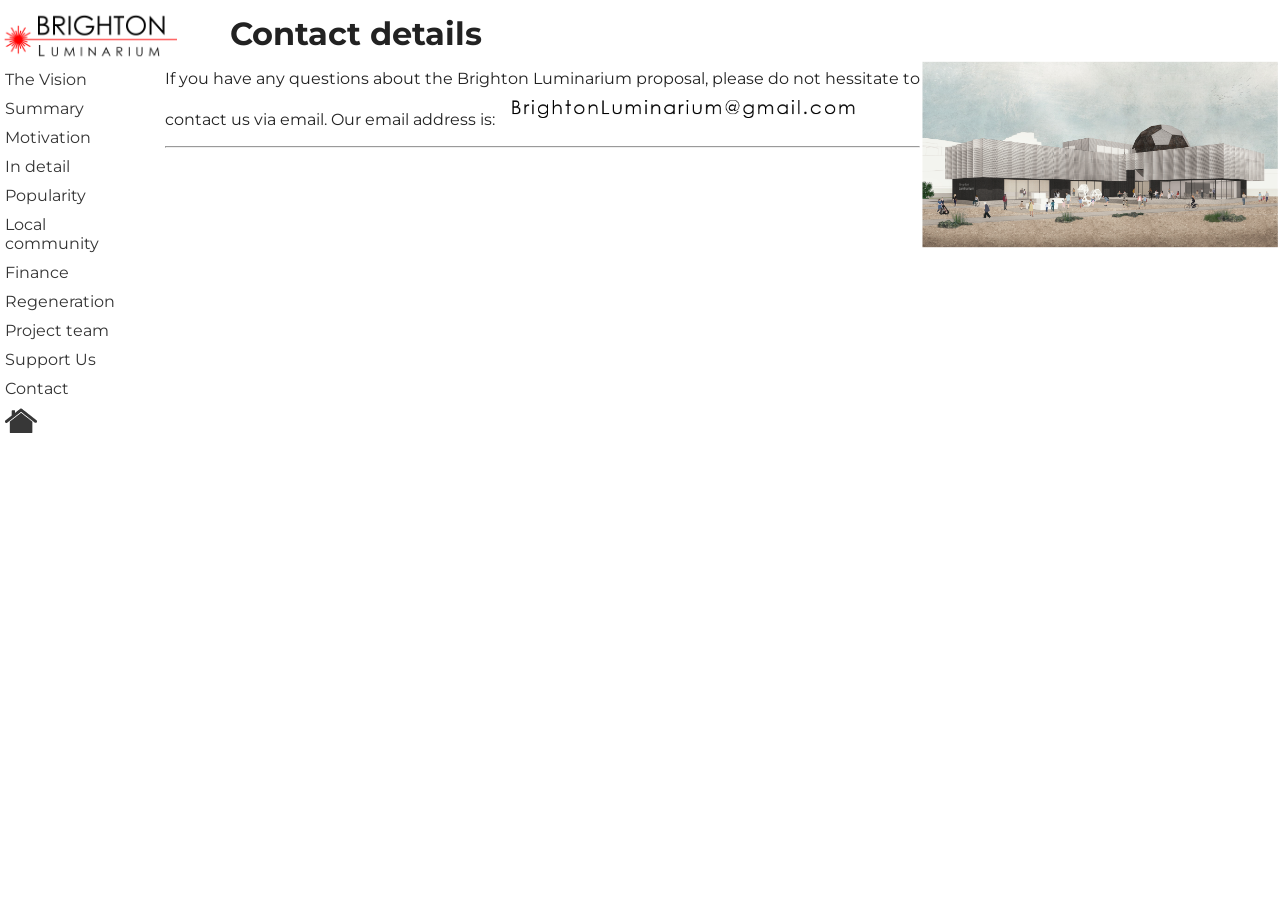
==== contact.html @ 72cdd4aa "Create contact.html" ====
<!DOCTYPE html>
<html lang="en">
<head>

  <!-- Basic Page Needs
  –––––––––––––––––––––––––––––––––––––––––––––––––– -->
  <meta charset="utf-8">
  <title>Brighton Luminarium: Contact details</title>
  <meta name="description" content="">
  <meta name="author" content="">

  <!-- Mobile Specific Metas
  –––––––––––––––––––––––––––––––––––––––––––––––––– -->
  <meta name="viewport" content="width=device-width, initial-scale=1">

<link rel="stylesheet" href="css/common.css">
</head>
  
<body>

<div class="leftmenubar" id="theleftmenubar">
  <script id="leftmenu" src="leftmenu.js"></script>
</div> 

<script>
function myFunction() {
  var x = document.getElementById("theleftmenubar");
  if (x.className === "leftmenubar") {
    x.className += " responsive";
  } else {
    x.className = "leftmenubar";
  }
}
</script>
      
 <div class="content">
      <h2>Contact details</h2>
      
    <img src="images/Luminarium_sm.png" width="360px" align="right">
      
      <p>If you have any questions about the Brighton Luminarium proposal, please do not hessitate to contact us via email.  Our email address is:&nbsp;
   <img src="images/eaddress.png" width="360px"></p>
      
  <hr>

</div>
  

</body>
</html>
---- css/common.css ----
html, body {
  margin:0;
  padding:0;
  font-family: Arial, Helvetica, sans-serif;
  font-family: 'Montserrat', sans-serif;
  color:#222222;
}

.title {
  font-family: Arial, Helvetica, sans-serif;
  font-family: 'Montserrat', sans-serif;
  font-size: 4.0em;
  color:#ffffff;
}


.subtitle {
  font-family: Arial, Helvetica, sans-serif;
  font-family: 'Montserrat', sans-serif;
  font-size: 2.5em;
  color:#ffffff;
}

.tablecaption {
  font-family: Arial, Helvetica, sans-serif;
  font-family: 'Montserrat', sans-serif;
  font-size: 0.8em;
  font-style: italic;
  color:#555555;
  text-align: center;
  float: center;
  width: 80%;
  margin: auto;
  margin-bottom: 8px;
  margin-left: auto; 
  margin-right: auto;
}



.BLimgs {
  border: 4px solid #cccccc;
  margin: 20px 20px 20px 100px;
  
  text-align: center;
  float: center;
  margin: auto;
  margin-left: auto; 
  margin-right: auto;
  
}

.decorimage {
  float: right; 
}


h1 {
  font-family: Arial, Helvetica, sans-serif;
  font-family: 'Montserrat', sans-serif;
  font-size: 3.0em;
  margin-top: 0.2em;
  margin-bottom: 0.2em;
  margin-left: 20px;
  text-align: left;
}


h2 {
  font-family: Arial, Helvetica, sans-serif;
  font-family: 'Montserrat', sans-serif;
  font-size: 2.0em;
  margin-top: 0.2em;
  margin-bottom: 0.2em;
  margin-left: 10px;
  text-align: left;
}

.sidenav {
  position: sticky;
  position: -webkit-sticky;
  top:0;
  font-size: 1em;
  font-weight: bold;
}


.introvid {
  opacity:75%;
  /* width: 100vw; */
  width: auto;
  height: 66vh;
  object-fit: cover;
  padding: 0px;
}


.title_container {
  background-color: #000;
  padding: 0px;
  display: flex;
  justify-content: center;
  align-items: center;
  height: 66vh;
}

.video_wrapper {
  background-color: #000;
  padding: 0px;
  display: flex;
  justify-content: center;
  align-items: center;
}

.video_title_container {
  position:absolute;
}


.image_overlay {
  opacity:40%;
  width: auto;
  /* width: 100vw; */
  height: 66vh;
  object-fit: cover;
  padding: 0px;
}



.wrapper {
    display: flex;
    width: 100%;
}


.social {
  height: 40px;
  padding: 5px;
  opacity: 0.5;
  display: inline-block;
}

.social:hover {
  opacity: 1.0;
}



.photo:hover{
  color: #424242;
  -webkit-transition: all .3s ease-in;
  -moz-transition: all .3s ease-in;
  -ms-transition: all .3s ease-in;
  -o-transition: all .3s ease-in;
  transition: all .3s ease-in;
  opacity: 1;
  transform: scale(2);
  -ms-transform: scale(2); /* IE 9 */
  -webkit-transform: scale(2); /* Safari and Chrome */

}



.content {
  font-family: 'Montserrat', sans-serif;
  margin-left: 165px;
  position: relative;
  top: 8px;
  text-align: left;
  align: left;
  margin-top: 0px;
}

.frontpageformatfiddle {
  margin-top: 0px;
}

.menuicon {
  position: relative;
  z-index: 9;
  top: 0px;
  text-align: left;
  line-height: 15px;
  margin-left: -40px;
}

.menuitems {
  width: 140px;
  background-color: #ffffff;
  opacity:  1.0;
  z-index: 9;
  align: left;
  text-align: left;
}

.menuitems a:hover {
  background-color: #ddddff;
  color: black;
}

.leftmenubar {
  position: relative;
  background-color: #ffffff;
  width: 230px;
  height: 50px;
  opacity:  1.0;
  z-index: 9;
  float: left;
}

.leftmenubar a {
  float: none;
  display: block;
  text-decoration: none;
  padding: 5px 5px;
  color: #333333;
  font-size: 1.0em;
  opacity: 1.0;
}


.leftmenubar a.active {
  background-color: #ffffff;
  color: white;
}


@media screen and (max-width: 800px) {
  
  h1 {
    margin-top: 25px;
    margin-right: 40px;
    text-align: right;
}
  
  h2 {
    margin-right: 40px;
    text-align: right;
}
  
.menuicon {
  margin-left: 0px;
  margin-top: -10px;
}
  
  .leftmenubar { width: 260px; }
  
  .leftmenubar a {
    display: none;
    float: none;
    opacity: 1.0;
  }
  
  .leftmenubar a.icon {
    display: block;
    top: 0px;
    text-color: black;
  }
  
  .content {
    margin-left: 5px;
    margin-top: 15px;
  }

}



@media screen and (max-width: 600px) {  
  .decorimage {
    float: none;
    align: center;
    margin-left: auto;
    margin-right: auto;
    display: block;
  }
}



@media screen and (max-width: 800px) {
    
  .leftmenubar.responsive {
     position: relative;
  }
  
  .leftmenubar.responsive a {
    float: none;
    display: block;
    opacity: 1.0;
  }
}
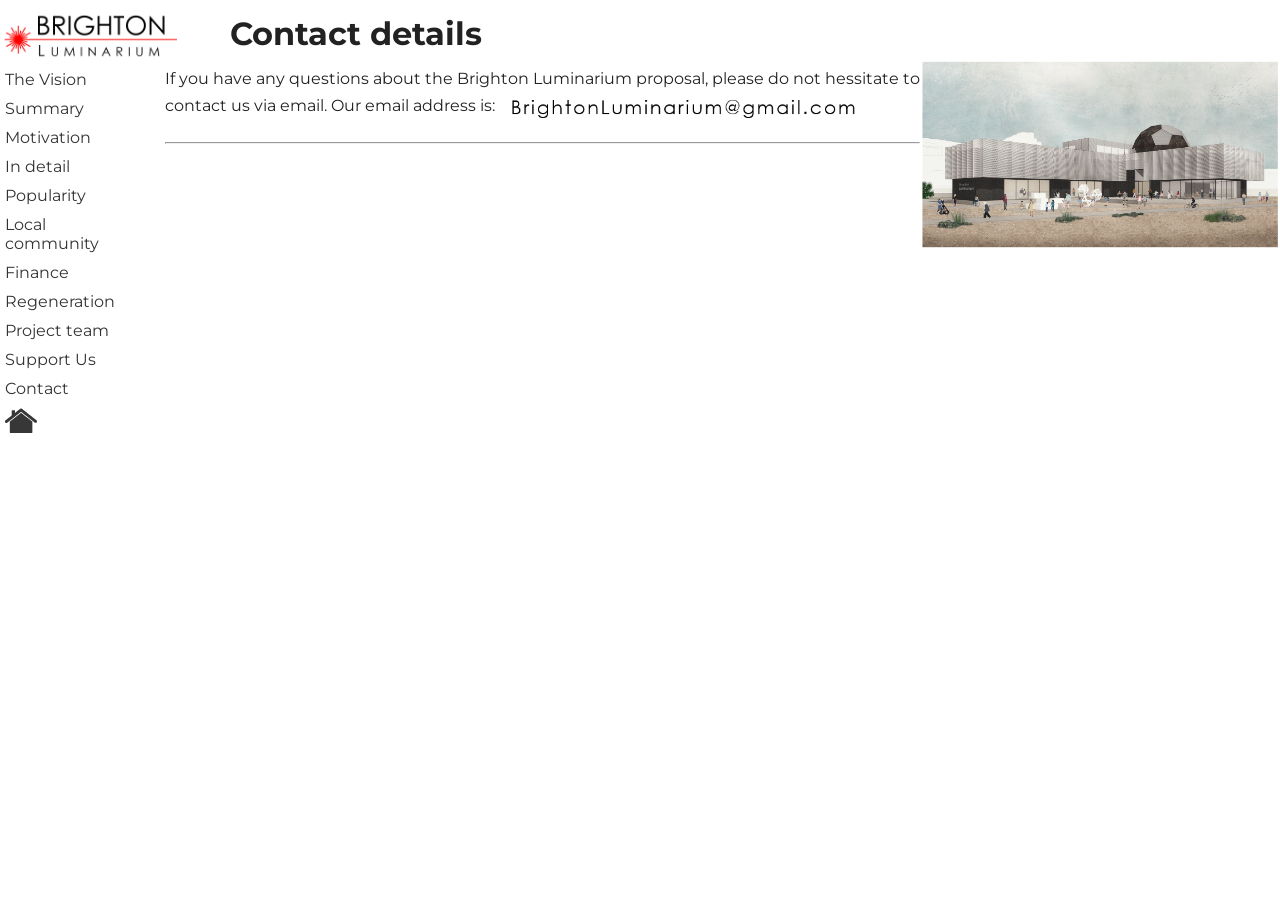
==== commit 29ca69b5: "Update contact.html" ====
--- a/contact.html
+++ b/contact.html
@@ -39,7 +39,7 @@
     <img src="images/Luminarium_sm.png" width="360px" align="right">
       
       <p>If you have any questions about the Brighton Luminarium proposal, please do not hessitate to contact us via email.  Our email address is:&nbsp;
-   <img src="images/eaddress.png" width="360px"></p>
+   <img src="images/eaddress.png" width="360px" style="vertical-align:middle"></p>
       
   <hr>
 
--- a/css/common.css
+++ b/css/common.css
@@ -230,15 +230,11 @@
 
 @media screen and (max-width: 800px) {
   
-  h1 {
-    margin-top: 25px;
+
+  
+  h1, h2 {
     margin-right: 40px;
-    text-align: right;
-}
-  
-  h2 {
-    margin-right: 40px;
-    text-align: right;
+    text-align: center;
 }
   
 .menuicon {
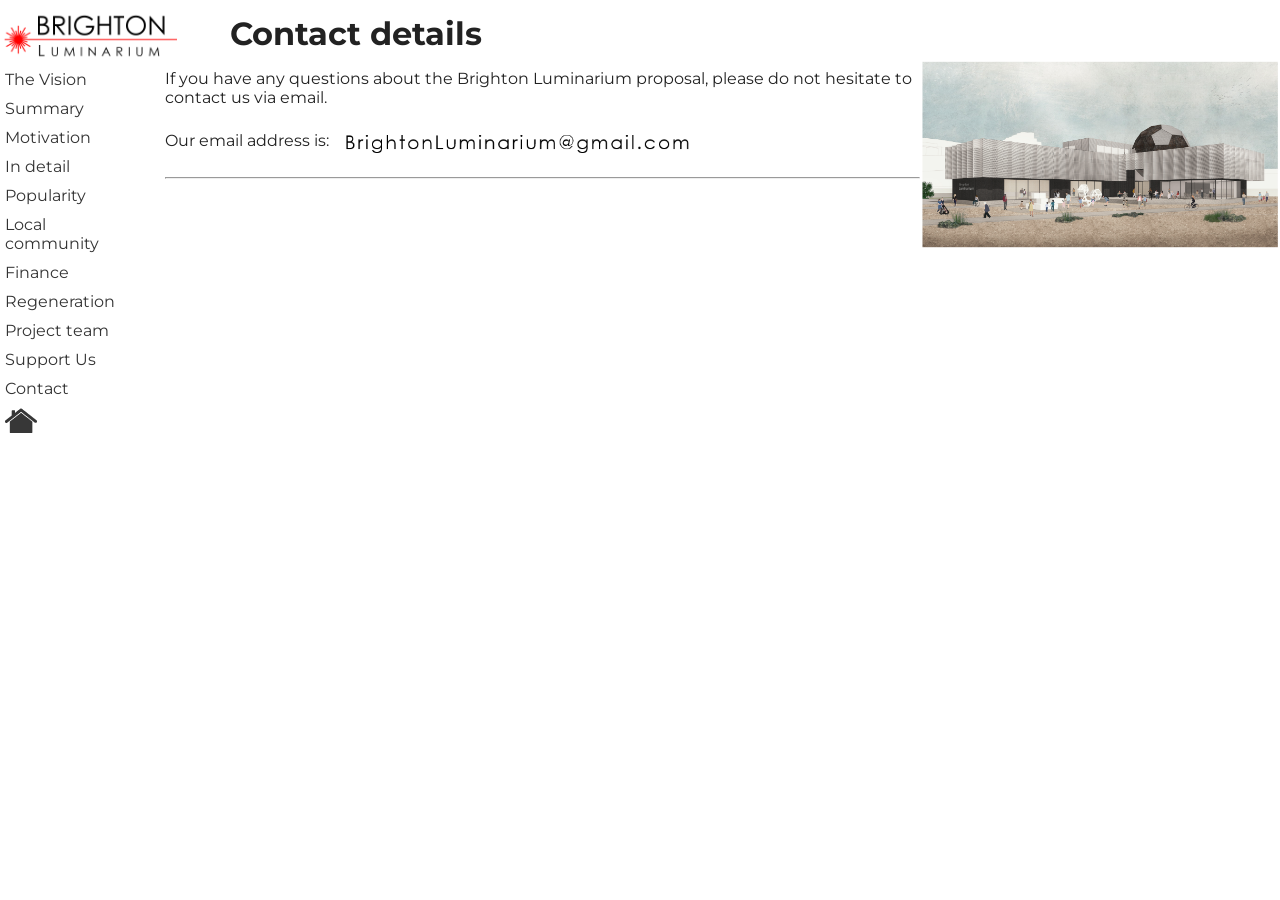
==== commit 00141d93: "Update contact.html" ====
--- a/contact.html
+++ b/contact.html
@@ -36,10 +36,10 @@
  <div class="content">
       <h2>Contact details</h2>
       
-    <img src="images/Luminarium_sm.png" width="360px" align="right">
+    <img class="decorimage" src="images/Luminarium_sm.png" width="360px" align="right">
       
-      <p>If you have any questions about the Brighton Luminarium proposal, please do not hessitate to contact us via email.  Our email address is:&nbsp;
-   <img src="images/eaddress.png" width="360px" style="vertical-align:middle"></p>
+      <p>If you have any questions about the Brighton Luminarium proposal, please do not hesitate to contact us via email. </p>
+     <p>Our email address is:&nbsp; <img src="images/eaddress.png" width="360px" style="vertical-align:middle"></p>
       
   <hr>
 
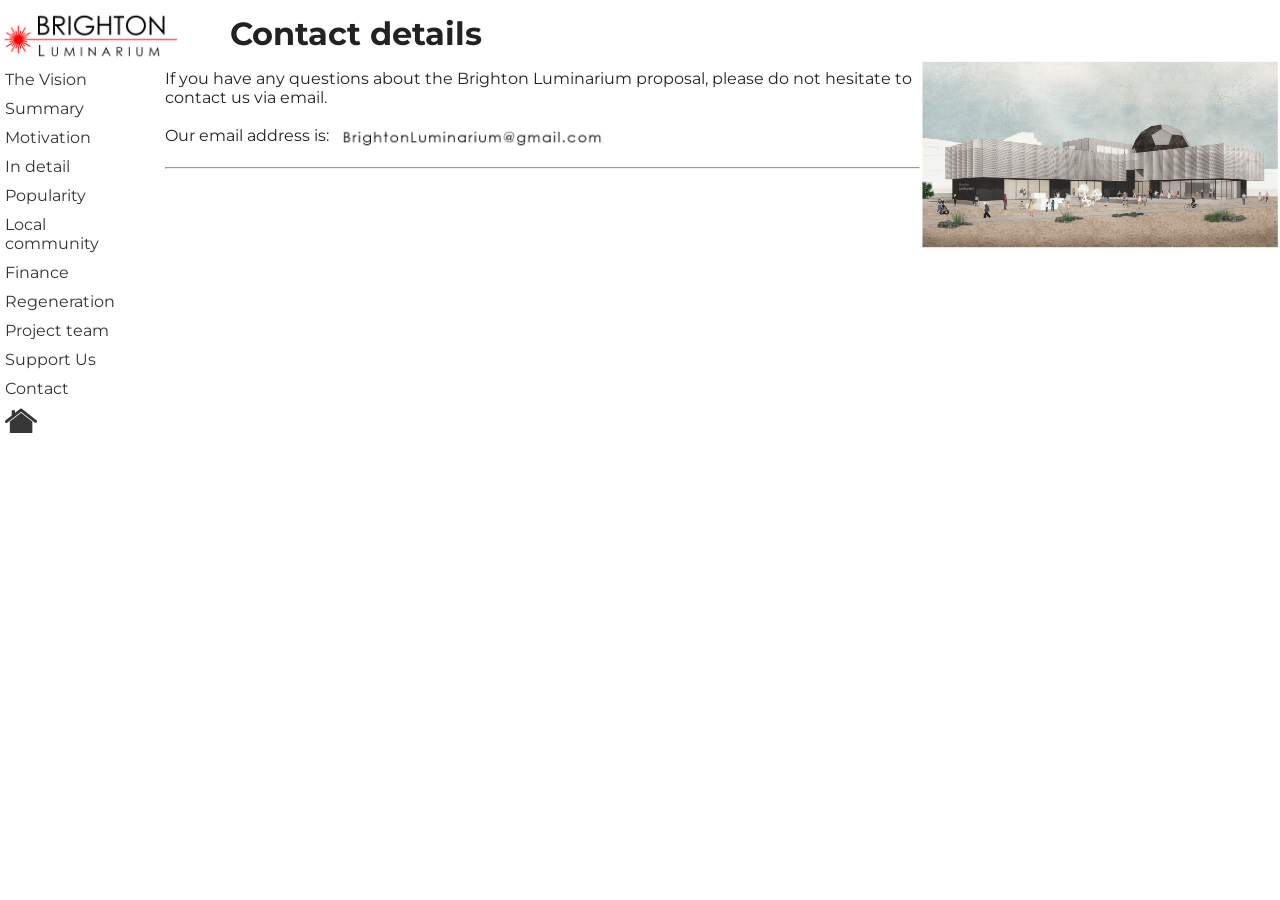
==== commit dbbb2840: "Update contact.html" ====
--- a/contact.html
+++ b/contact.html
@@ -39,7 +39,7 @@
     <img class="decorimage" src="images/Luminarium_sm.png" width="360px" align="right">
       
       <p>If you have any questions about the Brighton Luminarium proposal, please do not hesitate to contact us via email. </p>
-     <p>Our email address is:&nbsp; <img src="images/eaddress.png" width="360px" style="vertical-align:middle"></p>
+     <p>Our email address is:&nbsp; <img src="images/eaddress.png" width="270px" style="vertical-align:middle"></p>
       
   <hr>
 
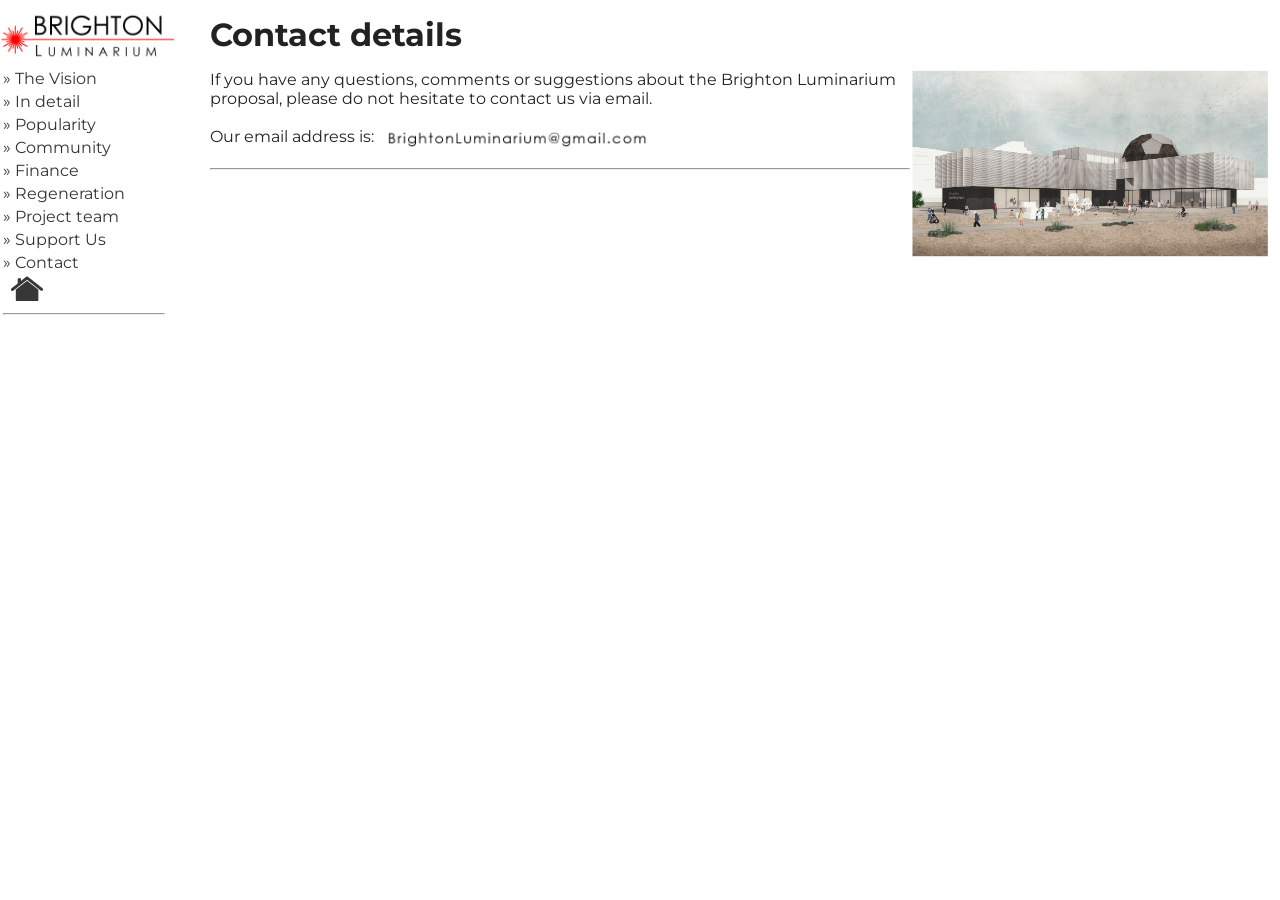
==== commit 55025d94: "Update contact.html" ====
--- a/contact.html
+++ b/contact.html
@@ -38,7 +38,7 @@
       
     <img class="decorimage" src="images/Luminarium_sm.png" width="360px" align="right">
       
-      <p>If you have any questions about the Brighton Luminarium proposal, please do not hesitate to contact us via email. </p>
+      <p>If you have any questions, comments or suggestions about the Brighton Luminarium proposal, please do not hesitate to contact us via email. </p>
      <p>Our email address is:&nbsp; <img src="images/eaddress.png" width="270px" style="vertical-align:middle"></p>
       
   <hr>
--- a/css/common.css
+++ b/css/common.css
@@ -7,6 +7,9 @@
   color:#222222;
 }
 
+
+/*  Front page index.html, big image and title formatting - much of this (the .introvid, video stuff & .social) is not even used, but it's left in just in case...  */
+
 .title {
   font-family: Arial, Helvetica, sans-serif;
   font-family: 'Montserrat', sans-serif;
@@ -14,77 +17,12 @@
   color:#ffffff;
 }
 
-
 .subtitle {
   font-family: Arial, Helvetica, sans-serif;
   font-family: 'Montserrat', sans-serif;
   font-size: 2.5em;
   color:#ffffff;
 }
-
-.tablecaption {
-  font-family: Arial, Helvetica, sans-serif;
-  font-family: 'Montserrat', sans-serif;
-  font-size: 0.8em;
-  font-style: italic;
-  color:#555555;
-  text-align: center;
-  float: center;
-  width: 80%;
-  margin: auto;
-  margin-bottom: 8px;
-  margin-left: auto; 
-  margin-right: auto;
-}
-
-
-
-.BLimgs {
-  border: 4px solid #cccccc;
-  margin: 20px 20px 20px 100px;
-  
-  text-align: center;
-  float: center;
-  margin: auto;
-  margin-left: auto; 
-  margin-right: auto;
-  
-}
-
-.decorimage {
-  float: right; 
-}
-
-
-h1 {
-  font-family: Arial, Helvetica, sans-serif;
-  font-family: 'Montserrat', sans-serif;
-  font-size: 3.0em;
-  margin-top: 0.2em;
-  margin-bottom: 0.2em;
-  margin-left: 20px;
-  text-align: left;
-}
-
-
-h2 {
-  font-family: Arial, Helvetica, sans-serif;
-  font-family: 'Montserrat', sans-serif;
-  font-size: 2.0em;
-  margin-top: 0.2em;
-  margin-bottom: 0.2em;
-  margin-left: 10px;
-  text-align: left;
-}
-
-.sidenav {
-  position: sticky;
-  position: -webkit-sticky;
-  top:0;
-  font-size: 1em;
-  font-weight: bold;
-}
-
 
 .introvid {
   opacity:75%;
@@ -95,7 +33,6 @@
   padding: 0px;
 }
 
-
 .title_container {
   background-color: #000;
   padding: 0px;
@@ -117,9 +54,8 @@
   position:absolute;
 }
 
-
 .image_overlay {
-  opacity:40%;
+  opacity:50%;
   width: auto;
   /* width: 100vw; */
   height: 66vh;
@@ -127,13 +63,10 @@
   padding: 0px;
 }
 
-
-
 .wrapper {
     display: flex;
     width: 100%;
 }
-
 
 .social {
   height: 40px;
@@ -145,8 +78,6 @@
 .social:hover {
   opacity: 1.0;
 }
-
-
 
 .photo:hover{
   color: #424242;
@@ -164,86 +95,244 @@
 
 
 
+/* General formatting in the sub-pages */
+
+.tablecaption {
+  font-family: Arial, Helvetica, sans-serif;
+  font-family: 'Montserrat', sans-serif;
+  font-size: 0.8em;
+  font-style: italic;
+  color:#555555;
+  text-align: center;
+  float: center;
+  width: 80%;
+  margin: auto;
+  margin-bottom: 8px;
+  margin-left: auto; 
+  margin-right: auto;
+  z-index: 1;
+}
+
+/*  BLimgs (Brighton Luminarium images) are the inset images, with captions, on all the pages */
+.BLimgs {
+  border: 4px solid #cccccc;
+  margin: 20px 20px 20px 100px;
+  text-align: center;
+  float: center;
+  margin: auto;
+  margin-left: auto; 
+  margin-right: auto;
+  z-index: 1;
+  width: 320px;
+  hspace: 20px;
+}
+
+/*  This sets the div-box for the .BLimgs (images) to go in.  It changes size if the windows shrinks (=on a mobile phone) - see far below for that code.  */
+.BLimgsdiv {
+ width: 360px;
+ position: relative; 
+ display:inline-block;
+}
+
+.BLimgsdiv hr {
+  width: 80%;
+}
+
+.decorimage {
+  float: right; 
+}
+
+h1, h2 {
+  font-family: Arial, Helvetica, sans-serif;
+  font-family: 'Montserrat', sans-serif;
+}
+
+h1 {
+    font-size: 3.0em;
+}
+
+h2 {
+  font-size: 2.0em;
+  margin: 15px;
+ }
+
+li {
+  left: 15px;
+}
+
 .content {
   font-family: 'Montserrat', sans-serif;
-  margin-left: 165px;
-  position: relative;
-  top: 8px;
+  margin-left: 50px;
+   margin-right: 10px;
+  /* was margin-left: 70px; */
+  left: 15px;
+  right: 15px;
+  position: static;
+  top: 12px;
   text-align: left;
   align: left;
   margin-top: 0px;
+  z-index: 1;
 }
 
 .frontpageformatfiddle {
   margin-top: 0px;
 }
 
+
+
+
+/* top left menu bar formatting...  */
+
+/* the leftmenubar contains the menuicon at the top, followed by the menuitems */
+
 .menuicon {
   position: relative;
-  z-index: 9;
   top: 0px;
   text-align: left;
-  line-height: 15px;
-  margin-left: -40px;
+  margin-left: -30px;
+  color: #333333;
+  text-decoration: none; 
+/*  The following height command, and in the thin window .leftmenubar definition, puts a bit of space between the BL icon and the top menu item */
+  height: 50px;
+  padding-bottom: 5px;
+}
+
+.menuicon a {
+  text-decoration: none;
 }
 
 .menuitems {
-  width: 140px;
-  background-color: #ffffff;
+    background: rgba(255,255,255,0.9);
+    margin-top: -4px;
+/*  background-color: #ffffff;  */
+/*  width: 160px;    ....makes hr in left menu appear all the time.   */
+}
+
+.menuitems a {
+  color: #333333;
+  text-decoration: none;
+  font-size: 1.0em;
   opacity:  1.0;
   z-index: 9;
   align: left;
   text-align: left;
 }
 
-.menuitems a:hover {
-  background-color: #ddddff;
-  color: black;
-}
 
 .leftmenubar {
   position: relative;
-  background-color: #ffffff;
-  width: 230px;
-  height: 50px;
+  width: 210px;
   opacity:  1.0;
   z-index: 9;
   float: left;
+  background-color: #ffffff;
+  margin-bottom: 0px;
 }
 
 .leftmenubar a {
-  float: none;
-  display: block;
-  text-decoration: none;
-  padding: 5px 5px;
   color: #333333;
-  font-size: 1.0em;
+  text-decoration: none
+}
+
+.leftmenubar a:hover {
+  color: #000000;
+  font-weight: bold;
+}
+
+
+
+
+
+
+
+
+/* This is for the big menu images in the front index.html page */
+
+.menuimage {
+  position: relative;
+/*  float: left; */
+  display: inline-block;
+/*  margin: 10px;  */
+  margin: 8px; 
+}
+
+.menuimage img {
+/*  height: 320px;  */
+/*  width: 320px;  */
+  height: 240px;  
+  width: 240px;
+  opacity: 0.7;
+}
+
+.menuimage img:hover {
   opacity: 1.0;
 }
 
-
-.leftmenubar a.active {
-  background-color: #ffffff;
-  color: white;
-}
-
+.menuimagetext {
+  font-family: Arial, Helvetica, sans-serif;
+  font-family: 'Montserrat', sans-serif;
+  color:#ffffff;
+  text-color: white;
+  text-decoration: none; 
+  
+  position: absolute; /* Position the background text */
+  background: rgb(0, 0, 0); /* Fallback color */
+  background: rgba(0, 0, 0, 0.5); /* Black background with 0.5 opacity */
+  
+   width: 240px;  /* was 225px */
+   height: 15px;
+   padding-bottom: 30px;
+   bottom: 4px;
+   padding-left: 0px;  /* was 15px */
+   left: 0px; 
+   font-size: 1.5em;
+  
+}
+
+.menuimagetext h3 {
+  padding-top: 0px;
+/*  margin-top: 10px;  */
+  margin-top: 6px;
+}
+
+.menuimagetext a {
+  color:#ffffff;
+  text-color: white;
+  text-decoration: none; 
+}
+
+/* If page is wide, do some additional formatting.  The margin-left tab is overruled in the following narrow screen check  */
+.WideMainPage {
+  margin-left: 162px; 
+  width: auto;
+}
+
+
+
+
+
+/* If the screen is narrow, either on a computer of a phone, then the following formatting tweaks it accordingly */
 
 @media screen and (max-width: 800px) {
   
-
-  
-  h1, h2 {
-    margin-right: 40px;
-    text-align: center;
-}
-  
-.menuicon {
-  margin-left: 0px;
-  margin-top: -10px;
-}
-  
-  .leftmenubar { width: 260px; }
-  
+  .icon {
+   margin-top: 10px; 
+  }
+  
+  .leftmenubar { 
+    z-index: 0;
+    /*  The following height command hides the entire left menu when the window is thin.  If it's not defined, the menu appears on top of the text throughout */
+    height: 55px;
+    margin-left: 0px;
+    padding-left: 0px;
+    left: 15px;
+    /*  width: 225px;  */
+    /* width: 335px; */
+    width:  100%; 
+    margin-top: -20px;
+  }
+   
   .leftmenubar a {
     display: none;
     float: none;
@@ -252,18 +341,101 @@
   
   .leftmenubar a.icon {
     display: block;
-    top: 0px;
     text-color: black;
   }
   
+  .leftmenubar.responsive {
+    position: relative;
+/*    background-color: #ffffff;  */
+    background: rgba(255,255,255,0.9);
+ /*   opacity: 1.0; */
+    z-index: 9;
+  }
+  
+  .leftmenubar.responsive a {
+    float: none;
+    display: block;
+  }
+  
+  
+ .leftmenubar table, tbody, tr, td {
+   border-spacing: 0px;
+   left: 0px;
+   padding-left: 0px;
+   margin-left: 0px;
+   height: 0px;
+   width: 0px;
+  }
+  
+  .menuicon {
+    margin-left: 0px;
+  }
+  
+  .menuitems {
+    background: rgba(255,255,255,1.0);
+   /*  width: 175px; */
+  }
+  
+  
+  .WideMainPage {
+  margin-left: 0px; 
+  width: auto;
+}
+
+  .BLimgs {
+  width: 160px;
+  hspace: 10px;
+}
+  
+ .BLimgsdiv {
+ width: 180px;
+}
+
+  h1, h2 {
+    text-align: center;
+    margin-left: 10px;
+    margin-right: 10px;
+    margin-top: 25px;
+    margin-bottom: 10px;
+}
+  
+  h3 {margin-top: 0px; }
+   
   .content {
-    margin-left: 5px;
-    margin-top: 15px;
-  }
-
-}
-
-
+    margin-left: 15px;
+    margin-right: 10px;
+    padding-left: 10px;
+    padding-right: 10px;
+    margin-top: 25px;
+  }
+  
+  .menuimage img {
+    height: 160px;  
+    width: 160px;
+    opacity: 1.0;
+  }
+  
+  .menuimagetext {
+   width: 160px; /* was 150px */
+   height: 10px;
+   padding-bottom: 20px;
+   bottom: 4px;
+   padding-left: 0px; /* was 10px */ 
+   left: 0px; 
+   font-size: 1em;
+}
+
+.menuimagetext h3 {
+   font-size: 1em;
+}
+  
+  
+
+}  /*  End of narrow window formatting.  */
+
+
+
+/* Also, if the page is narrow, change the front index.html image accordinly */
 
 @media screen and (max-width: 600px) {  
   .decorimage {
@@ -277,16 +449,3 @@
 
 
 
-@media screen and (max-width: 800px) {
-    
-  .leftmenubar.responsive {
-     position: relative;
-  }
-  
-  .leftmenubar.responsive a {
-    float: none;
-    display: block;
-    opacity: 1.0;
-  }
-}
-
